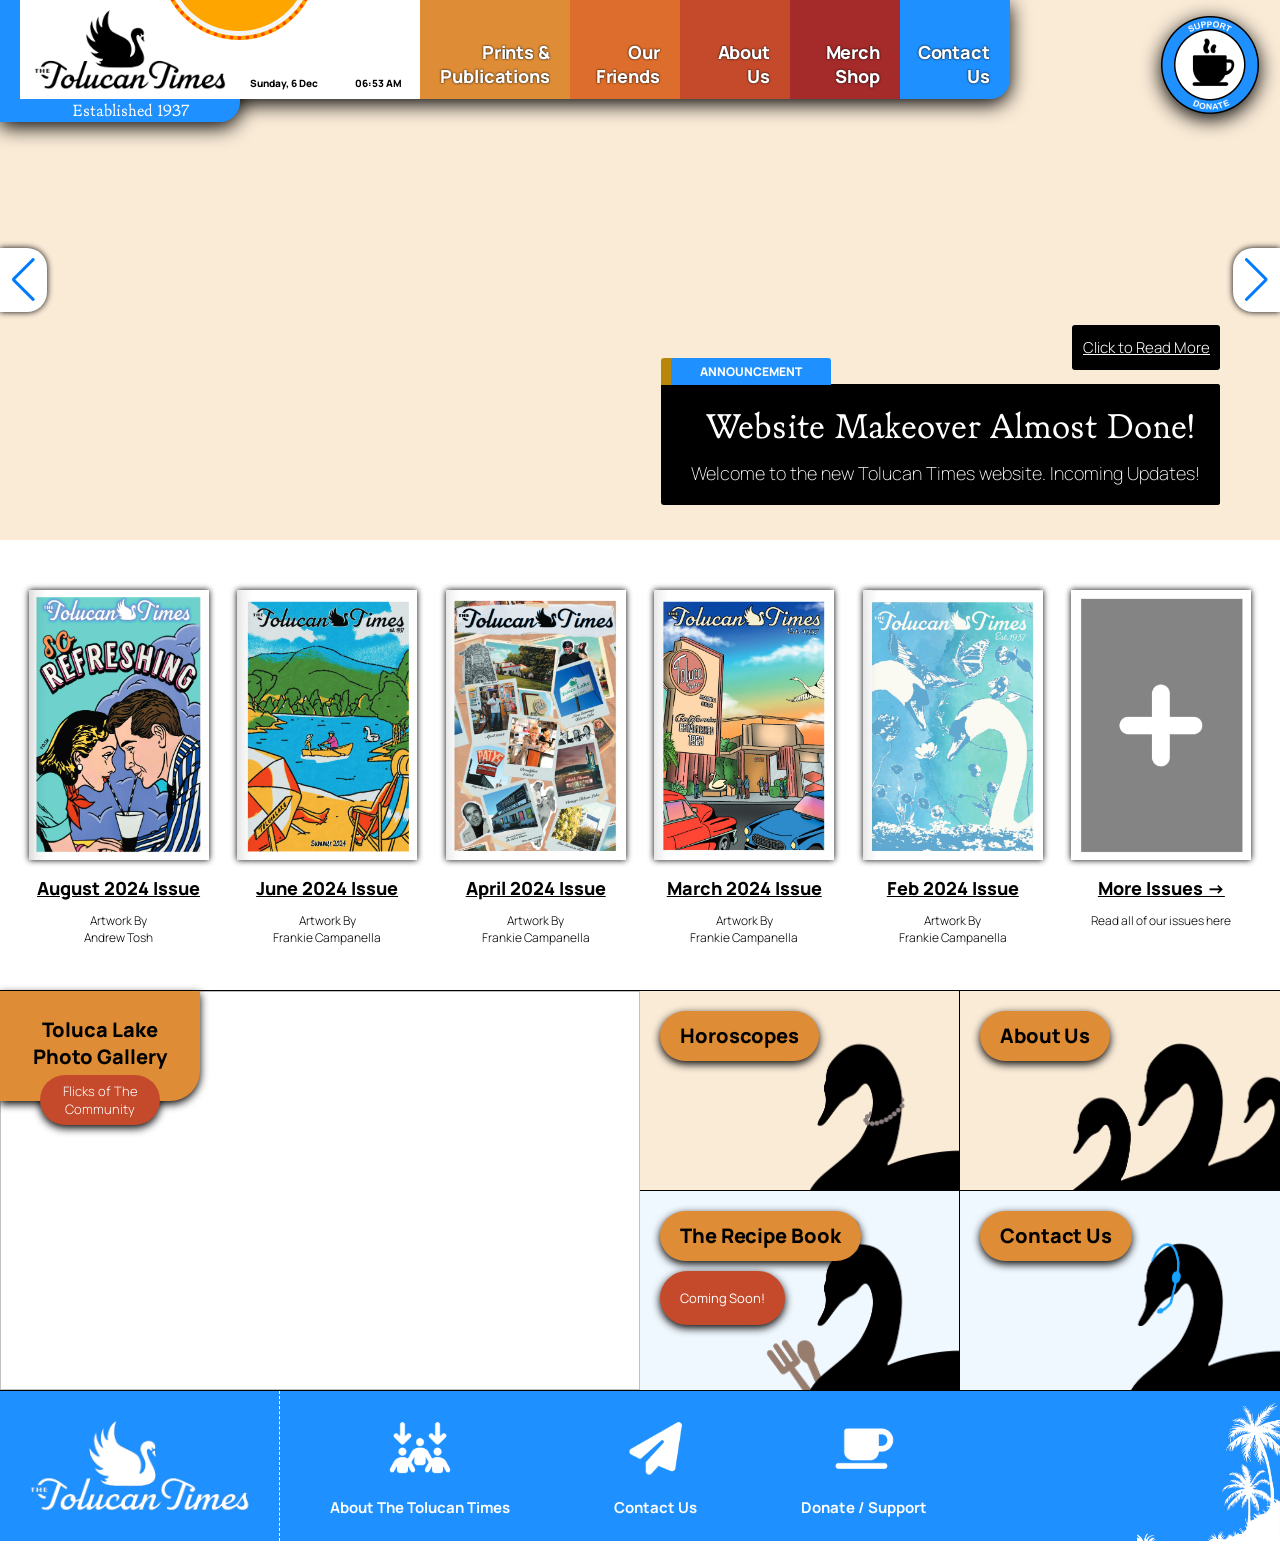
==== index.html @ 2556b1ad "Eric Horoscope And Menu" ====
<!DOCTYPE html>
<html lang="en">

<head>
    <title>The Tolucan Times</title>
    <meta charset="utf-8">
    <meta name="viewport" content="width=device-width, user-scalable=no, minimum-scale=1.0, maximum-scale=1.0">

    <link type="text/css" rel="stylesheet" href="./css/style.css">
    <link type="text/css" rel="stylesheet" href="./css/nav.css">
    <link type="text/css" rel="stylesheet" href="./css/swiper.css">
    <link type="text/css" rel="stylesheet" href="./css/frontpage.css">
    <link type="text/css" rel="stylesheet" href="./css/weather.css">
    <link type="text/css" rel="stylesheet" href="./css/footer.css">

    <link type="text/css" rel="stylesheet" href="./css/publications.css">

    <link rel="icon" type="image/png" href="./images/TTT_Favicon.png">

    <script src="https://cdn.jsdelivr.net/npm/jquery@3.4.1/dist/jquery.min.js"></script>

    <script src="https://unpkg.com/typewriter-effect@latest/dist/core.js"></script>

    <script src="https://cdn.jsdelivr.net/npm/swiper@11/swiper-bundle.min.js"></script>
    <link rel="stylesheet" href="https://cdn.jsdelivr.net/npm/swiper@11/swiper-bundle.min.css" />

    <link rel="preconnect" href="https://fonts.googleapis.com">
    <link rel="preconnect" href="https://fonts.gstatic.com" crossorigin>
    <link href="https://fonts.googleapis.com/css2?family=Syne+Mono&display=swap" rel="stylesheet">

</head>

<body>

    <div class="nav-container">
        <div class="color-container">
            <span></span>
            <img id="mobilenav"
                src="https://upload.wikimedia.org/wikipedia/commons/thumb/b/b2/Hamburger_icon.svg/1024px-Hamburger_icon.svg.png">
        </div>


        <div class="mobilenavbox" id="mobilenavbox">

            <a href="./aboutus.html">
                <div class="mobile-about-box"><img
                        src="https://icons.veryicon.com/png/o/miscellaneous/jt2/question-mark-circle.png"></div>
            </a>

            <a href="https://www.instagram.com/thetolucantimesla/" target="_blank">
                <div class="mobile-social-box"><img src="https://cdn-icons-png.flaticon.com/256/145/145805.png"></div>
            </a>

            <a href="https://ko-fi.com/tolucantimesla#paypalModal">
                <div class="mobile-donate-box"><img src="./images/icons/Donate_Icon.png"></div>
            </a>

            <img src="./images/TT_Swan_BacktoSchool.png">

            <a href="./publicationshome.html">
                <div style="background-color: #de8c35; width: 180px;" class="mobile-sub-box">Prints & Publications</div>
            </a>
            <a href="./ourfriends.html">
                <div style="background-color: #dd6d2c; width: 155px;" class="mobile-sub-box">Our Friends</div>
            </a>
            <a href="./localevents.html">
                <div style="background-color: #c54a2b; width: 134px;" class="mobile-sub-box">About Us</div>
            </a>
            <a href="./aboutus.html">
                <div style="background-color:  brown;  width: 119px;" class="mobile-sub-box">Merch & Shop</div>
            </a>
            <a href="./contactus.html">
                <div style="background-color: dodgerblue; width: 110px;" class="mobile-sub-box">Contact Us</div>
            </a>


            <div class="marquee">
                <h1>New Issue Releasing August 23!  </h1>
            </div>
        </div>

        <a href="./index.html">
            <div class="logo-container">
                <img src="./images/TTT_Logo.png">
                <h1>Established 1937</h1>
            </div>
        </a>

        <div class="link-container-0">

            <div class="disc-container">
                <h1></h1>
            </div>

            <div class="container">
                <div class="current-info">

                    <div class="date-container">

                        <div class="date" id="date">
                            Have A Good Day!
                        </div>
                        <div class="time" id="time">
                            <span id="am-pm"></span>
                        </div>


                        <div class="others" id="current-weather-items">


                        </div>
                    </div>
                </div>

                <div class="today" id="current-temp">
                    <div class="other">
                      
                        <div class="temp"></div>
                    </div>
                </div>


            </div>
        </div>

        <a href="./publicationshome.html">
            <div class="link-container-1">
                <h1>Prints &<br>Publications</h1>
            </div>
        </a>

        <a href="./ourfriends.html">
            <div class="link-container-2">
                <h1>Our<br>Friends</h1>
            </div>
        </a>

        <a href="./localevents.html">
            <div class="link-container-3">
                <h1>About<br>Us</h1>
            </div>
        </a>

        <a href="./aboutus.html">
            <div class="link-container-4">
                <h1>Merch<br>Shop</h1>
            </div>
        </a>

        <a href="./contactus.html">
            <div class="link-container-5">
                <h1>Contact Us</h1>
            </div>
        </a>

        <a href="https://ko-fi.com/tolucantimesla">
            <div class="donate-container">
                <img src="./images/icons/Donate_Icon.png">
                <!-- <h1>Support by Donating</h1> -->
            </div>
        </a>

    </div>

    <div class="slide-container">

        <!-- Swiper -->
        <div class="swiper gallery-top">
            <div class="swiper-wrapper">

                <div class="swiper-slide"
                     
                    
                    style="background-image:url(https://files.tolucalake.com/wp-content/uploads/2019/09/vintage-vignettes-1-bobs-big-boy-toluca-lake-1954.jpg)">
                    <a href="Article_01.html">
                        <div class="work-title">
                            <h4 style="background-color: dodgerblue;">ANNOUNCEMENT</h4>
                            <!-- <h3>Click to Read More</h3> -->
                            <h1>Website Makeover Almost Done!</h1>
                            <h2>Welcome to the new Tolucan Times website. Incoming Updates!</h2>
                        </div>
                    </a>
                </div>

                <div class="swiper-slide"
                    style="background-image:url(https://www.dailynews.com/wp-content/uploads/2017/10/1006_nws_ldn-l-patys-jm-01.jpg?w=1024)">
                    <a href="Article_02.html">
                        <div class="work-title">
                            <h4 class="event-food" style="background-color: #c54a2b;">FOOD & DINING</h4>
                            <h3>Click to Read More</h3>
                            <h1>Paty's Diner open to the public after remodeling</h1>
                            <h2>New owner vows to never change the pie menu</h2>
                        </div>
                    </a>
                </div>
                <div class="swiper-slide"
                    style="background-image:url(https://files.tolucalake.com/wp-content/uploads/2017/08/WherePastMeetsPresent_feature.jpg)">
                    <a href="Article_03.html">
                        <div class="work-title">
                            <h4>LOCAL EVENT</h4>
                            <h3>Click to Read More</h3>
                            <h1>Luxury Car Meet at Bob's Big Boy</h1>
                            <h2>Come bring your cars down on August 21-23</h2>
                        </div>
                    </a>
                </div>


            </div>
            <!-- Add Arrows -->
            <div class="swiper-button-next swiper-button-white"></div>
            <div class="swiper-button-prev swiper-button-white"></div>
        </div>

    </div>

    <div class="publications-container" style="border-bottom: 1px solid black;">

        <div class="publications-box">
            <a href="./article_01.html">
                <img
                    src="./images/covers/Publications_August2024_Cover.png">
                <h1>August 2024 Issue</h1>
                <h2>Artwork By<br>Andrew Tosh</h2>
            </a>
        </div>
        <div class="publications-box">
            <a href="https://www.calameo.com/read/007705413e321d0de8e33?page=1">
                <img
                    src="./images/covers/Publications_June2024_Cover.png">
                <h1>June 2024 Issue</h1>
                <h2>Artwork By<br>Frankie Campanella</h2>
            </a>
        </div>
        <div class="publications-box">
            <a href="https://www.calameo.com/read/00770541392365e5b71eb?page=1">
                <img
                    src="./images/covers/Publications_April2024_Cover.png">
                <h1>April 2024 Issue</h1>
                <h2>Artwork By<br>Frankie Campanella</h2>
            </a>
        </div>
        <div class="publications-box">
            <a href="https://www.calameo.com/read/007705413dc565bd0045a?page=1">
                <img
                    src="./images/covers/Publications_March2024_Cover.png">
                <h1>March 2024 Issue</h1>
                <h2>Artwork By<br>Frankie Campanella</h2>
            </a>
        </div>
        <div class="publications-box">

            <a href="https://www.calameo.com/read/00770541394d6c8889604?page=1">
                <img
                    src="./images/covers/Publications_Feb2024_Cover.png">
                <h1>Feb 2024 Issue</h1>
                <h2>Artwork By<br>Frankie Campanella</h2>
            </a>
 
        </div>
        <div class="publications-box">
            <a href="https://www.calameo.com/accounts/7705413">
                <img
                    src="./images/covers/Cover_Plus.png">
                <h1>More Issues →</h1>
                <h2>Read all of our issues here</h2>
            </a>
        </div>

    </div>

    <div class="hp-container">


        <div class="medium-box">
            <a href="./photogallery.html">
                <div class="medium-featured-box">
                    <div class="medium-featured-text">
                        <h1>Toluca Lake<br>Photo Gallery</h1>
                        <h2>Flicks of The Community</h2>
                    </div>
                    <img src="https://files.tolucalake.com/wp-content/uploads/2022/09/glimpses-of-the-past-3-toluca-lake-welcome-sign-postcard.jpg">
                </div>
            </a>
        </div>

        <div class="medium-box-links" style="border-right: 1px solid black;">
            <a href="./horoscopes.html">
                <div class="medium-sub-box" style="background-color: antiquewhite;">
                    <h1>Horoscopes</h1>
                    <img src="./images/TT_Swan_Horoscope.png">
                </div>
            </a>

            <a href="">
                <div class="medium-sub-box">
                    <h1>The Recipe Book</h1>
                    <h2>Coming Soon!</h2>
                    <img
                        src="./images/TT_Swan_RecipeBook.png">
                </div>
            </a>


        </div>

        <div class="medium-box-links">

            <a href="./aboutus.html">
                <div class="medium-sub-box" style="background-color: antiquewhite;">
                    <h1>About Us</h1>
                    <img
                        src="./images/TT_Swan_Aboutus.png">
                </div>
            </a>

            <a href="./contactus.html">
                <div class="medium-sub-box">
                    <h1>Contact Us</h1>
                    <img
                        src="./images/TT_Swan_ContactUs.png">
                </div>
            </a>

        </div>


    </div>


    <footer>

        <a href="./index.html">
            <div class="footer-logo"><img src="./images/TTT_Logo.png"></div>
        </a>

        <div class="footer-links">
            <a href="./aboutus.html">
                <div class="footer-link"><img src="./images/icons/AbouUs_Icon.png"></div>
                <h1>About The Tolucan Times</h1>
            </a>
        </div>
        <div class="footer-links">
            <a href="./contactus.html">
                <div class="footer-link"><img src="./images/icons/Contact_Icon.png"></div>
                <h1>Contact Us</h1>
            </a>
        </div>
        <div class="footer-links">
            <a href="https://ko-fi.com/tolucantimesla#paypalModal">
                <div class="footer-link"><img src="./images/icons/FooterDonate_Icon.png"></div>
                <h1>Donate / Support</h1>
            </a>
        </div>

        <div class="footer-bg">
            <img src="./images/Footer_Bg_Desktop.png">
        </div>

        <a href="./index.html">
            <div class="mobile-footer">
                <img src="./images/TTT_Logo.png">
            </div>
        </a>

        <div class="mobile-footer-links">
            <a href="./aboutus.html">
                <h1>About Us</h1>
            </a>
            <a href="./contactus.html">
                <h1>Contact Us</h1>
            </a>
            <a href="https://ko-fi.com/tolucantimesla#paypalModal">
                <h1>Donate / Support</h1>
            </a>
        </div>

        <div class="mobile-footer-bg">
            <img src="./images/Footer_Bg.png">
        </div>




    </footer>


    <script src="https://cdnjs.cloudflare.com/ajax/libs/moment.js/2.29.1/moment.min.js"
        integrity="sha512-qTXRIMyZIFb8iQcfjXWCO8+M5Tbc38Qi5WzdPOYZHIlZpzBHG3L3by84BBBOiRGiEb7KKtAOAs5qYdUiZiQNNQ=="
        crossorigin="anonymous" referrerpolicy="no-referrer"></script>

    <script src="javascript/script.js"></script>


    <!-- Mobile Nav Button -->
    <script>
        $("#mobilenav").click(function () {
            $("#mobilenavbox").toggle();
        });
    </script>


    <!-- Marquee Initiate -->
    <script>

        function Marquee(selector, speed) {
            const parentSelector = document.querySelector(selector);
            const clone = parentSelector.innerHTML;
            const firstElement = parentSelector.children[0];
            let i = 0;
            console.log(firstElement);
            parentSelector.insertAdjacentHTML('beforeend', clone);
            parentSelector.insertAdjacentHTML('beforeend', clone);
            parentSelector.insertAdjacentHTML('beforeend', clone);
            parentSelector.insertAdjacentHTML('beforeend', clone);

            setInterval(function () {
                firstElement.style.marginLeft = `-${i}px`;
                if (i > firstElement.clientWidth) {
                    i = 0;
                }
                i = i + speed;
            }, 0);
        }

        //after window is completed load
        //1 class selector for marquee
        //2 marquee speed 0.2
        window.addEventListener('load', Marquee('.marquee', 0.15))

    </script>


    <!-- Initialize Swiper -->
    <script type="module">


        var galleryTop = new Swiper('.gallery-top', {
            spaceBetween: 10,
            effect: 'fade',
            grabCursor: false,
            allowTouchMove: false,
            loop: true,
            centeredSlides: true,
            slidesPerView: 'auto',
            autoplay: {
                delay: 8000,
                disableOnInteraction: false,
            },

            navigation: {
                nextEl: '.swiper-button-next',
                prevEl: '.swiper-button-prev',
            },

        });
    </script>

<!--    <iframe src="//v.calameo.com/library/?type=account&id=7705413&rows=1&sortBy=latestPublished&theme=wood&bgColor=&thumbSize=large&showTitle=true&showShadow=true&showGloss=true&showInfo=account&linkTo=view&linkTarget=_blank" width="100%" height="240" frameborder="0" allowfullscreen allowtransparency></iframe>-->

</body>

</html>
---- css/style.css ----
@font-face {
    font-family: pt root;
    src: url(../fonts/pt-root.ttf);
}

@font-face {
    font-family: Fraunces;
    src: url(../fonts/Fraunces.ttf);
}

@font-face {
    font-family: Fraunces Italic;
    src: url(../fonts/Fraunces-Italic.ttf);
}

@font-face {
    font-family: Manrope;
    src: url("../fonts/Manrope.ttf");
}

@font-face {
    font-family: Bookish;
    src: url("../fonts/Bookish.otf");
}

body {
    margin: 0px;
    padding: 0px;
    overflow-x: hidden;
}

/* hide scrollbar but allow scrolling */
element {
    -ms-overflow-style: none; /* for Internet Explorer, Edge */
    scrollbar-width: none; /* for Firefox */
    overflow-y: scroll;
  }
  body::-webkit-scrollbar {
    display: none; /* for Chrome, Safari, and Opera */
  }



.slide-container {
    z-index: -2;
    width: 100vw;
    height: 60vh;
    min-height: 500px;
    background-color: antiquewhite;
    margin: 0px;
    padding: 0px;
}

.hp-container{
    width: 100%;
    height: 400px;
    box-sizing: border-box;
    display: flex;
    flex-direction: row;
}

@media all and (max-width: 800px) {
    .hp-container{
       flex-direction: column;
       height: 1142px;
    }
}

.medium-box{
    width: 50vw;
    box-sizing: border-box;
    padding: 0px;
    margin: 0px;
    text-align: center;
    
}

@media all and (max-width: 800px) {
    .medium-box{
       width: 100vw;
    }
}

.medium-box img{
    object-fit: cover;
    width: 100%;
    height: 100%;
}

.medium-box-links{
    width: 25vw;
    box-sizing: border-box;
    padding: 0px;
    margin: 0px;
    text-align: center;
    
}

@media all and (max-width: 800px) {
    .medium-box-links{
       width: 100vw;
       height: 450px;
    }
}

.medium-box-links img{
    object-fit: cover;
    width: 100%;
    height: 100%;
}



.medium-sub-box{
    height: 50%;
    width: 100%;
    border-bottom: 1px solid black;
    box-sizing: border-box;
    background-color: aliceblue;
}

@media all and (max-width: 800px) {
    .medium-sub-box{
       width: 100%;
    }
}

.medium-sub-box h1{

    position: absolute;
    font-family: Manrope;
    font-size: 20px;
    line-height: 50px;
    font-weight: 900;
    letter-spacing: -0.1px;
    margin-left: 20px;
    margin-top: 20px;
    color: black;
    background-color: #de8c35;
    border-radius: 100px;
    padding: 0px 20px;
    filter: drop-shadow(0px 3px 4px black);
}

.medium-sub-box h2{
    position: absolute;
    font-family: Manrope;
    font-size: 13px;
    line-height: 50px;
    font-weight: 400;
    letter-spacing: -0.1px;
    
    margin-left: 20px;
    margin-top: 80px;
    color: white;
    background-color: #c54a2b;
    border-radius: 100px;
    padding: 2px 20px;
    filter: drop-shadow(0px 3px 4px black);
}

.medium-sub-box img{
    object-fit: cover;
    width: 100%;
    height: 100%;

}

.medium-featured-box{
    height: 100%;
    border-bottom: 1px solid black;
    box-sizing: border-box;
    align-items: center;
}

.medium-featured-box img{
    object-fit: cover;
    width: 100%;
    height: 100%;
}

.medium-featured-text{
    position: absolute;
    left: 0;
    z-index: 2;
    width: 200px;
    height: 110px;
    background-color:#de8c35;
    border-radius: 0px 0px 30px 0px;
    filter: drop-shadow(0px 3px 4px black);
}

.medium-featured-text h1{
    font-family: Manrope;
    font-size: 20px;
    font-weight: 900;
    width: 80%;
    margin: auto;
    padding-top: 25px;
    color: black;
}

.medium-featured-text h2{
    font-family: Manrope;
    font-size: 13px;
    font-weight: 300;
    color: white;
    width: 120px;
    margin: auto;
    margin-top: 5px;
    padding: 7px 0px;
    background-color: #c54a2b;
    border-radius: 100px;
}


.large-box{
    width: 50vw;
    box-sizing: border-box;
    padding: 10px 30px;
    margin: 0px;
    border-left: .5px solid black;
    border-right: .5px solid black;
    border-bottom: .5px solid black;
    text-align: center;
    align-items: center;
}

@media all and (max-width: 800px) {
    .large-box{
       width: 100vw;
    }
}

.large-box h1{

    font-family: Bookish;
    font-size: 20px;
    font-weight: 900;
    letter-spacing: -0.1px;
    text-transform: uppercase;
    color: black;

}

.large-box img{
    object-fit: cover;
    width: 100%;
    height: 80%;
}

.mobile-hp-container{
    width: 100vw;
    height: 50vw;
    display:none;
}

@media all and (max-width: 800px) {
    .mobile-hp-container{
       display: flex;
       flex-direction: row;
    }
}

.mobilehp-sub-box{
    width: 50%;
    height: 100%;
}

.mobilehp-sub-box img{
    object-fit: cover;
    width: 100%;
    height: 100%;
}
---- css/nav.css ----
.nav-container {
    position: absolute;
    top: 0px;
    left: 0px;
    width: 100vw;
    height: 100px;
    display: flex;
    flex-direction: row;
    z-index: 5;
    filter: drop-shadow(0px 5px 10px black);
}

.color-container {
    width: 20px;
    height: 122px;
    padding: 0px;
    margin: 0px;
    background-color: dodgerblue;
    display: flex;
    justify-content: center;
    align-items: center;

}

@media all and (max-width: 800px) {
    .color-container{
       width: 40px;
       height: 80px;
      
    }
}

.color-container img{
    display: none;
    object-fit: contain;
    height: 50%;
    width: 63%;
    filter: invert(1);
    vertical-align: middle;
}

@media all and (max-width: 800px) {
    .color-container img{
       display: block;
    }
}

#mobilenav{
    padding: 12px 3px;
}

.mobilenavbox{
    display: none;
    position: absolute;
    top: 80px;
    width: 100%;
    height: 295px;
    background-color: white;
    
    transform-origin: top;
    padding: 20px 0px;
    margin: 0px;
    flex-direction: row;
    box-sizing: border-box;
}

.mobilenavbox img{
    position: absolute;
    top: 0px;
    left: 0px;
    object-fit: cover;
    width: 100%;
    height: 100%;
  
}


#mobilenavbox{

}

@keyframes mobileload {

    0% {
        transform: scaleY(0%);
    }


    100% {
        transform: scaleY(100%);
    }

}

.mobile-sub-box{
    width: fit-content;
    height: 22px;
    margin-bottom: 10px;
    padding: 10px 20px 10px 18px;
    color: white;
    font-family: manrope;
    font-size: 16px;
    font-weight: 600;
    border-radius: 0px 100px 100px 0px;
    filter: drop-shadow(0px 3px 0.1px darkgrey);
  
}

.mobile-about-box{
    position: absolute;
    right: 0px;
    top: 20px;
    width: 45px;
    height: 45px;
    border-radius: 5px 0px 0px 5px;
    background-color: #de8c35;
    z-index: 2;
    filter: drop-shadow(0px 3px 0.1px darkgrey)
}

.mobile-about-box img{
    object-fit: cover;
    width: 60%;
    height: 60%;
    filter: invert(1);
    position: absolute;
    top: 50%;
    left: 50%;
    transform: translate(-50%, -50%);
}

.mobile-social-box{
    position: absolute;
    right: 0px;
    top: 75px;
    width: 45px;
    height: 45px;
    border-radius: 5px 0px 0px 5px;
    background-color: #dd6d2c;
    z-index: 2;
    filter: drop-shadow(0px 3px 0.1px darkgrey)
}

.mobile-social-box img{
    object-fit: cover;
    width: 60%;
    height: 60%;
    filter: brightness(4);
    position: absolute;
    top: 50%;
    left: 50%;
    transform: translate(-50%, -50%);
}

.mobile-donate-box{
    position: absolute;
    right: 20px;
    top: 190px;
    width: 80px;
    height: 80px;
    border-radius: 100%;
    z-index: 2;
}

.mobile-donate-box img{
    object-fit: cover;
    width: 100%;
    height: 100%;
}

.marquee{
    position: absolute;
    display: flex;
    top: 295px;
    left: 0px;
    width: 100vw;
    height: 20px;
    background-color: tan;
    padding-bottom: 7px;
    overflow: hidden;
}

.marquee h1{
    font-family: Manrope;
    font-size: 10px;
    font-weight: 200;
    white-space: nowrap;
}

.logo-container {
    width: 200px;
    height: 100px;
    padding: 0px 10px;
    margin: 0px;
    background-color: white;
}

@media all and (max-width: 800px) {
    .logo-container{
        width: 180px;
       height: 70px;
       padding: 5px 0px;
    }
}

.logo-container img {
    object-fit: contain;
    width: 100%;
    height: 100%;
}

.logo-container h1 {
    position: absolute;
    left: 20px;
    top: 88px;
    width: 220px;

    font-family: Bookish;
    font-size: 17px;
    font-weight: 400;
    color: white;
    padding: 1.1px 0px;

    background-color: dodgerblue;
    text-align: center;
    border-radius: 0px 0px 20px 0px;
}

@media all and (max-width: 800px) {
    .logo-container h1{
        display: none;
        width: 180px;
        font-size: 12px;
       left: 20px;
       top: 72px;
       height: 15px;
       padding-top: 4px;
    }
}

.nav-container a {
    text-decoration: none;
}

.disc-container{
    width: 150px;
    height: 150px;
    border-radius: 100%;

    position: absolute;
    left: 160px;
    top: -118px;

    background-color: orange;
    
    border: 4px dotted orangered;
    box-shadow: 0 0 0 5px #f3f5f6 inset;
    animation: linear 50s rotatesun infinite;
    transform: rotate(0deg);
}

@media all and (max-width: 800px) {
    .disc-container{
        left: 160px;
    }
}

@keyframes rotatesun {

    0% {
        transform: rotate(0deg);
    }


    100% {
        transform: rotate(360deg);
    }

}

.link-container-0 {
    width: 180px;
    height: 99px;
    background-color: white;
    box-sizing: border-box;

    text-align: left;
    transition: .2s;
    overflow: hidden;
}

@media all and (max-width: 800px) {
    .link-container-0{
       width: calc(100vw - 220px);
       height: 80px;
    }
}

.link-container-0 h1 {
    font-family: Manrope;
    font-size: 12px;
    line-height: 18px;
    font-weight: 900;
    letter-spacing: -0.1px;
    color: black;
    margin: 0px;
    padding: 15px 0px 0px 15px;
}

.link-container-1 {
    width: 150px;
    height: 99px;
    background-color: #de8c35;
    box-sizing: border-box;

    text-align: right;
    transition: .2s;
}

.link-container-1 h1 {
    font-family: Manrope;
    font-size: 18px;
    font-weight: 900;
    letter-spacing: -0.1px;
    color: white;
    filter: drop-shadow(0px 0px 1px black);
    margin: 0px;
    padding: 40px 20px 0px 0px;
}

.link-container-2 {
    width: 110px;
    height: 99px;
    background-color: #dd6d2c;
    box-sizing: border-box;

    text-align: right;
    transition: .2s;

}

.link-container-2 h1 {
    font-family: Manrope;
    font-size: 18px;
    font-weight: 900;
    letter-spacing: -0.1px;
    color: white;
    filter: drop-shadow(0px 0px 1px black);
    margin: 0px;
    padding: 40px 20px 0px 0px;
}

.link-container-3 {
    width: 110px;
    height: 99px;
    background-color: #c54a2b;
    box-sizing: border-box;
    transition: .2s;
    text-align: right;
}

.link-container-3 h1 {
    font-family: Manrope;
    font-size: 18px;
    font-weight: 900;
    letter-spacing: -0.1px;
    color: white;
    filter: drop-shadow(0px 0px 1px black);
    margin: 0px;
    padding: 40px 20px 0px 0px;
}

.link-container-4 {
    width: 110px;
    height: 99px;
    background-color: brown;
    box-sizing: border-box;
    border-radius: 0px 0px 0px 0px;
    text-align: right;
    transition: .2s;
}

.link-container-4 h1 {
    font-family: Manrope;
    font-size: 18px;
    font-weight: 900;
    letter-spacing: -0.1px;
    color: white;
    filter: drop-shadow(0px 0px 1px black);
    margin: 0px;
    padding: 40px 20px 0px 0px;
}

.link-container-5 {
    width: 110px;
    height: 99px;
    background-color: dodgerblue;
    box-sizing: border-box;
    border-radius: 0px 0px 20px 0px;
    text-align: right;
    transition: .2s;
}

.link-container-5 h1 {
    font-family: Manrope;
    font-size: 18px;
    font-weight: 900;
    letter-spacing: -0.1px;
    color: white;
    filter: drop-shadow(0px 0px 1px black);
    margin: 0px;
    padding: 40px 20px 0px 0px;
}

.link-container-1:hover {
    background-color: dodgerblue;
}
.link-container-2:hover {
    background-color: dodgerblue;
}
.link-container-3:hover {
    background-color: dodgerblue;
}
.link-container-4:hover {
    background-color: dodgerblue;
}
.link-container-5:hover {
    background-color: dodgerblue;
}

@media all and (max-width: 800px) {
    .link-container-1{
       display: none;
    }
    .link-container-2{
        display: none;
    }
    .link-container-3{
        display: none;
    }
    .link-container-4{
        display: none;
    }
    .link-container-5{
        display: none;
    }
}


.donate-container {
    position: absolute;
    right: 20px;
    top: 15px;
    width: 100px;
    height: 100px;
    border-radius: 100%;
    transition: 2s;
    z-index: 5;
    padding: 0px;
    text-align: center;
}

@media all and (max-width: 800px) {
        .donate-container{
           display: none;
        }
    }



.donate-container img{
    object-fit: cover;
    width: 100%;
    height: 100%;

}

.donate-container h1{ 
    display: none;
    font-family: Manrope;
    font-weight: 900;
    font-size: 20px;
    color: white;
    margin-top: 30px;
    transition: .5s;
    filter: drop-shadow(0 0 1px black);
    animation: .5s loadindonate;
    transform: translateY(0px);
}

.donate-container:hover{
    transform: rotate(360deg);
}
---- css/frontpage.css ----
.frontpage-container {
    height: 500px;
    width: 100vw;

}

.frontpage-header {
    width: 40vw;
    height: 120px;
    margin: auto;
    margin-top: -10px;
    text-align: center;
    border: 1px dashed black;
    border-width: 0px 1px;
}

.frontpage-header h1 {
    font-family: Bookish;
    font-size: 50px;
    border-bottom: 1px dashed black;
    letter-spacing: -.1px;

    padding-top: 20px;
}

.frontpage-header h2 {
    font-family: Bookish;
    font-size: 15px;
    margin-top: -20px;
}

.frontpage-article-container {
    width: 96vw;
    margin-top: 20px;
    margin-left: 2vw;
    margin-right: 2vw;
    display: flex;
    flex-direction: row;
    border-top: 1px dashed black;
}

.tall-article-container {
    width: 30vw;
    padding: 20px;
    text-align: left;
}

.tall-article-container h1 {
    font-family: bookish;
    font-size: 20px;
    font-weight: 300;
    margin-bottom: -0px;
}

.tall-article-container h2 {
    font-family: bookish;
    font-size: 13px;
    font-weight: 300;
    padding-bottom: 30px;
    border-bottom: 1px dashed black;
}

.middle-article-container {
    width: 46vw;
    border-left: 1px dashed black;
    border-right: 1px dashed black;
    padding: 10px;
    text-align: center;

}

.middle-article-container p{
    font-family: manrope;
    font-weight: 300;
    font-size: 10px;
    padding: 0px;
    margin-top: -2px;
}

.middle-article-container h1 {
    font-family: Bookish;
    font-weight: 300;
    font-size: 30px;
    line-height: 45px;
    padding: 0px;
    padding-bottom: 15px;
    margin: 15px 10px 10px 10px;
    border-bottom: 1px dashed black;
}

.middle-article-container img{
    object-fit: cover;
    width: 100%;
    height: 100%;
}

.spacer-container{
    width: 100vw;
    height: 50vh;
}
---- css/weather.css ----
@import url('https://fonts.googleapis.com/css2?family=Poppins:wght@100;200;400;700&display=swap');


.date-container .time{
    position: absolute;

    left: 355px;
    top: 76px;

    font-family: Manrope;
    font-weight: 900;
    font-size: 10px;
}

@media all and (max-width: 800px) {
    .date-container .time{
       left: auto;
       right: 10px;
       top: 60px;
       font-size: 10px;
       font-weight: 300;
    }
}


.date-container .date{
    position: absolute;

    left: 250px;
    top: 76px;

    font-family: Manrope;
    font-weight: 900;
    font-size: 10px;
}

@media all and (max-width: 800px) {
    .date-container .date{
       left: auto;
       right: 10px;
       top: 45px;
       font-size: 10px;
       font-weight: 300;
    }
}

.today .temp{
    position: absolute;

    left: 334px;
    top: 10px;

    font-family: Bookish;
    font-weight: 900;
    font-size: 30px;

    
}

@media all and (max-width: 800px) {
    .today .temp{
       left: auto;
       right: 10px;
       top: 10px;
       font-size: 18px;
       font-weight: 300;
    }
}
---- css/footer.css ----
footer {
    position: absolute;
    width: 100vw;
    height: 150px;
    background-color: dodgerblue;
}

@media all and (max-width: 800px) {
    .footer {
        height: 500px;
    }
}

.footer-logo {
    height: 100px;
    float: left;
    padding: 25px;
    border-right: 1px dashed white;
}

@media all and (max-width: 800px) {
    .footer-logo {
        display: none;
    }
}

.footer-logo img {
    object-fit: contain;
    height: 100%;
    width: 100%;
    filter: invert(1);
}

.footer-links {
    padding: 0px 50px;
    margin-top: 22px;
    display: inline-block;
}

@media all and (max-width: 800px) {
    .footer-links {
        display: none;
    }
}



.footer-links a {
    text-decoration: none;
}

.footer-link {

    text-align: center;
}

.footer-link img {
    width: 70px;
}

.footer-links h1 {
    text-decoration: none;
    font-family: Manrope;
    font-size: 15px;
    color: white;

}

.footer-bg{
    position: absolute;
    right: 0px;
    bottom: 0px;
    height: 150px;
}

@media all and (max-width: 800px) {
    .footer-bg {
        display: none;
    }
}



.footer-bg img{
    object-fit: cover;
    width: 100%;
    height: 100%;
}

.mobile-footer{
    display: none;
    width: 200px;
    filter: invert(1);
    margin: auto;
    padding-top: 30px;
    
}

@media all and (max-width: 800px) {
    .mobile-footer {
        display: block;
    }
}


.mobile-footer img{
    object-fit: cover;
    width: 100%;
    height: 100%;
}

.mobile-footer-links{
    width: 100vw;
    height: 180px;
    display: none;
    flex-direction: column;
    justify-content: center;
    text-align: center;
    background-color: dodgerblue;
    padding-bottom: 30px;
}

@media all and (max-width: 800px) {
    .mobile-footer-links {
        display: flex;
    }
}

.mobile-footer-links a{
    text-decoration: none;
}

.mobile-footer-links h1{
   
    font-family: Manrope;
    font-size: 15px;
    color: white;
   
}

.mobile-footer-bg{
    display: none;
    width: 100vw;
    position: relative;
    bottom: 90vw;
    z-index: 100;
}

@media all and (max-width: 800px) {
    .mobile-footer-bg {
        display: block;
    }
}

.mobile-footer-bg img{
    object-fit: cover;
    width: 100%;
    height: 100%;
}
---- css/publications.css ----
.publications-container {
    width: 100vw;
    height: 350px;
    display: flex;
    flex-direction: row;
    justify-content: space-evenly;
    padding: 50px 0px;
    margin-bottom: 0px;
}

@media all and (max-width: 800px) {
    .publications-container {
        justify-content: space-evenly;
        height: 240vw;
        flex-wrap: wrap;
        margin-bottom: -40px;
    }
}




.publications-box {
    width: 180px;
    height: 270px;
    text-align: center;
}

@media all and (max-width: 800px) {
    .publications-box {
        width: 45vw;
        height: 50vw;
        background-color: aqua;
    }
}



.publications-box a {
    text-decoration: none;
}

.publications-box h1 {
    font-family: Manrope;
    font-weight: 900;
    font-size: 18px;
    color: black;
    text-decoration: underline;
}

.publications-box h2 {
    font-family: Manrope;
    font-weight: 300;
    font-size: 12px;
    color: black;
}

.publications-box img {
    object-fit: cover;
    width: 100%;
    height: 100%;
    filter: drop-shadow(0px 0px 3px black);
}


.other-publications-container {
    width: 100vw;
    height: 50vw;
    display: flex;
    flex-direction: row;
    margin: 0px;
    margin-top: -50px;
}

@media all and (max-width: 800px) {
    .other-publications-container {
        flex-direction: column;
        height: 200vw;
    }
}

.history-container {
    width: 50%;
    height: 100%;
    text-align: left;
    box-sizing: border-box;
    margin: 0px;
}

@media all and (max-width: 800px) {
    .history-container{
        width: 100vw;
    }
}

.history-container h1{
    position: absolute;
    left: 0px;

    width: 400px;

    font-family: Bookish;
    font-size: 16px;
    line-height: 23px;
    color: black;
    background-color: white;
    padding: 30px 30px;
    margin: 50px;
}

@media all and (max-width: 800px) {
    .history-container h1{
        font-size: 12px;
        line-height: 20px;
        width: 70vw;
    }
}

.history-container img{
    object-fit: cover;
    width: 100%;
    height: 100%;
}
.history-container a{
    color: dodgerblue;
}

.obituary-container {
    width: 50%;
    height: 100%;
    background-color: black;
    text-align: right;
    box-sizing: border-box;
    padding: 30px 30px;
    margin: 0px;
}

@media all and (max-width: 800px) {
    .obituary-container{
        width: 100vw;
    }
}

.obituary-container h1{

    font-family: Manrope;
    font-size: 18px;
  
    color: white;

}

.obituary-container h2{

    font-family: Manrope;
    font-size: 10px;
    margin-top: -10px;
    margin-bottom: 20px;
  
    color: white;

}

.obituary-container a{
    text-decoration: none;
   
}

.obituary-container h1:hover{
    text-decoration: underline;
}

@media all and (max-width: 800px) {
    .obituary-container h1{
        font-size: 12px;
        letter-spacing: -.2px;
        line-height: 20px;
    }
}

.obitnumber{
    font-size: 10px;
}

.obituary-container h3{
    font-size: 35px;
    color: white;
    font-family: manrope;
    margin-top: 0px;
}
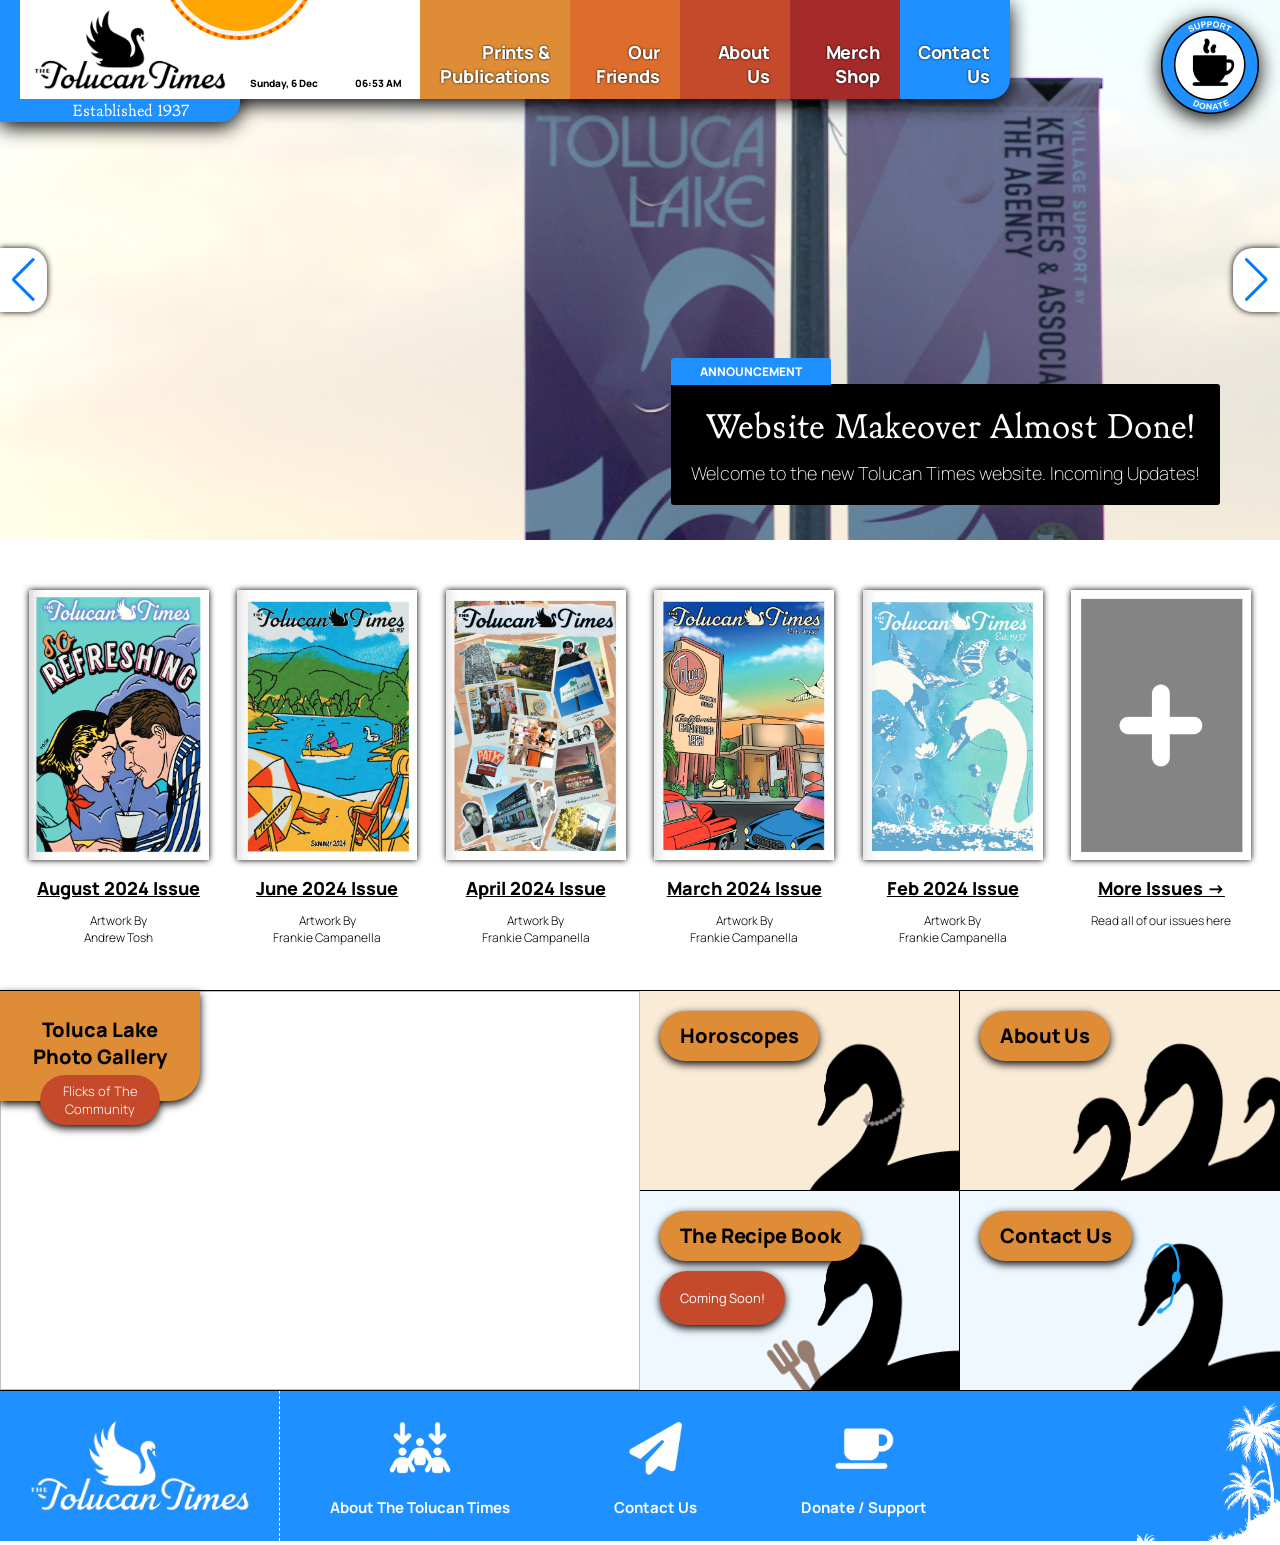
==== commit c7fbebf9: "Eric Final Updates" ====
--- a/index.html
+++ b/index.html
@@ -51,7 +51,7 @@
                 <div class="mobile-social-box"><img src="https://cdn-icons-png.flaticon.com/256/145/145805.png"></div>
             </a>
 
-            <a href="https://ko-fi.com/tolucantimesla#paypalModal">
+            <a href="https://ko-fi.com/thetolucantimes">
                 <div class="mobile-donate-box"><img src="./images/icons/Donate_Icon.png"></div>
             </a>
 
@@ -63,10 +63,10 @@
             <a href="./ourfriends.html">
                 <div style="background-color: #dd6d2c; width: 155px;" class="mobile-sub-box">Our Friends</div>
             </a>
-            <a href="./localevents.html">
+            <a href="./aboutus.html">
                 <div style="background-color: #c54a2b; width: 134px;" class="mobile-sub-box">About Us</div>
             </a>
-            <a href="./aboutus.html">
+            <a href="./comingsoon.html">
                 <div style="background-color:  brown;  width: 119px;" class="mobile-sub-box">Merch & Shop</div>
             </a>
             <a href="./contactus.html">
@@ -135,13 +135,13 @@
             </div>
         </a>
 
-        <a href="./localevents.html">
+        <a href="./aboutus.html">
             <div class="link-container-3">
                 <h1>About<br>Us</h1>
             </div>
         </a>
 
-        <a href="./aboutus.html">
+        <a href="./comingsoon.html">
             <div class="link-container-4">
                 <h1>Merch<br>Shop</h1>
             </div>
@@ -153,7 +153,7 @@
             </div>
         </a>
 
-        <a href="https://ko-fi.com/tolucantimesla">
+        <a href="https://ko-fi.com/thetolucantimes">
             <div class="donate-container">
                 <img src="./images/icons/Donate_Icon.png">
                 <!-- <h1>Support by Donating</h1> -->
@@ -171,7 +171,7 @@
                 <div class="swiper-slide"
                      
                     
-                    style="background-image:url(https://files.tolucalake.com/wp-content/uploads/2019/09/vintage-vignettes-1-bobs-big-boy-toluca-lake-1954.jpg)">
+                    style="background-image:url(./images/Frontpage_00.png)">
                     <a href="Article_01.html">
                         <div class="work-title">
                             <h4 style="background-color: dodgerblue;">ANNOUNCEMENT</h4>
@@ -183,24 +183,24 @@
                 </div>
 
                 <div class="swiper-slide"
-                    style="background-image:url(https://www.dailynews.com/wp-content/uploads/2017/10/1006_nws_ldn-l-patys-jm-01.jpg?w=1024)">
-                    <a href="Article_02.html">
+                    style="background-image:url(./images/Frontpage_02.png)">
+                    <a href="./article_01.html">
                         <div class="work-title">
-                            <h4 class="event-food" style="background-color: #c54a2b;">FOOD & DINING</h4>
+                            <h4 class="event-food" style="background-color: #c54a2b;">ARTICLE</h4>
                             <h3>Click to Read More</h3>
-                            <h1>Paty's Diner open to the public after remodeling</h1>
-                            <h2>New owner vows to never change the pie menu</h2>
+                            <h1>Dan Carlin, A Hardcore Tolucan</h1>
+                            <h2>Written By Gino Renzulli</h2>
                         </div>
                     </a>
                 </div>
                 <div class="swiper-slide"
-                    style="background-image:url(https://files.tolucalake.com/wp-content/uploads/2017/08/WherePastMeetsPresent_feature.jpg)">
-                    <a href="Article_03.html">
+                    style="background-image:url(./images/Frontpage_01.png)">
+                    <a href="./article_02.html">
                         <div class="work-title">
-                            <h4>LOCAL EVENT</h4>
+                            <h4>ARTICLE</h4>
                             <h3>Click to Read More</h3>
-                            <h1>Luxury Car Meet at Bob's Big Boy</h1>
-                            <h2>Come bring your cars down on August 21-23</h2>
+                            <h1>The Honorary Mayor In!</h1>
+                            <h2>Written By Nico Renzulli</h2>
                         </div>
                     </a>
                 </div>
--- a/css/publications.css
+++ b/css/publications.css
@@ -40,12 +40,18 @@
     text-decoration: none;
 }
 
-.publications-box h1 {
+.publications-box h1{
     font-family: Manrope;
     font-weight: 900;
     font-size: 18px;
     color: black;
     text-decoration: underline;
+}
+
+@media all and (max-width: 800px) {
+    .publications-box h1{
+        font-size: 13px;
+    }
 }
 
 .publications-box h2 {
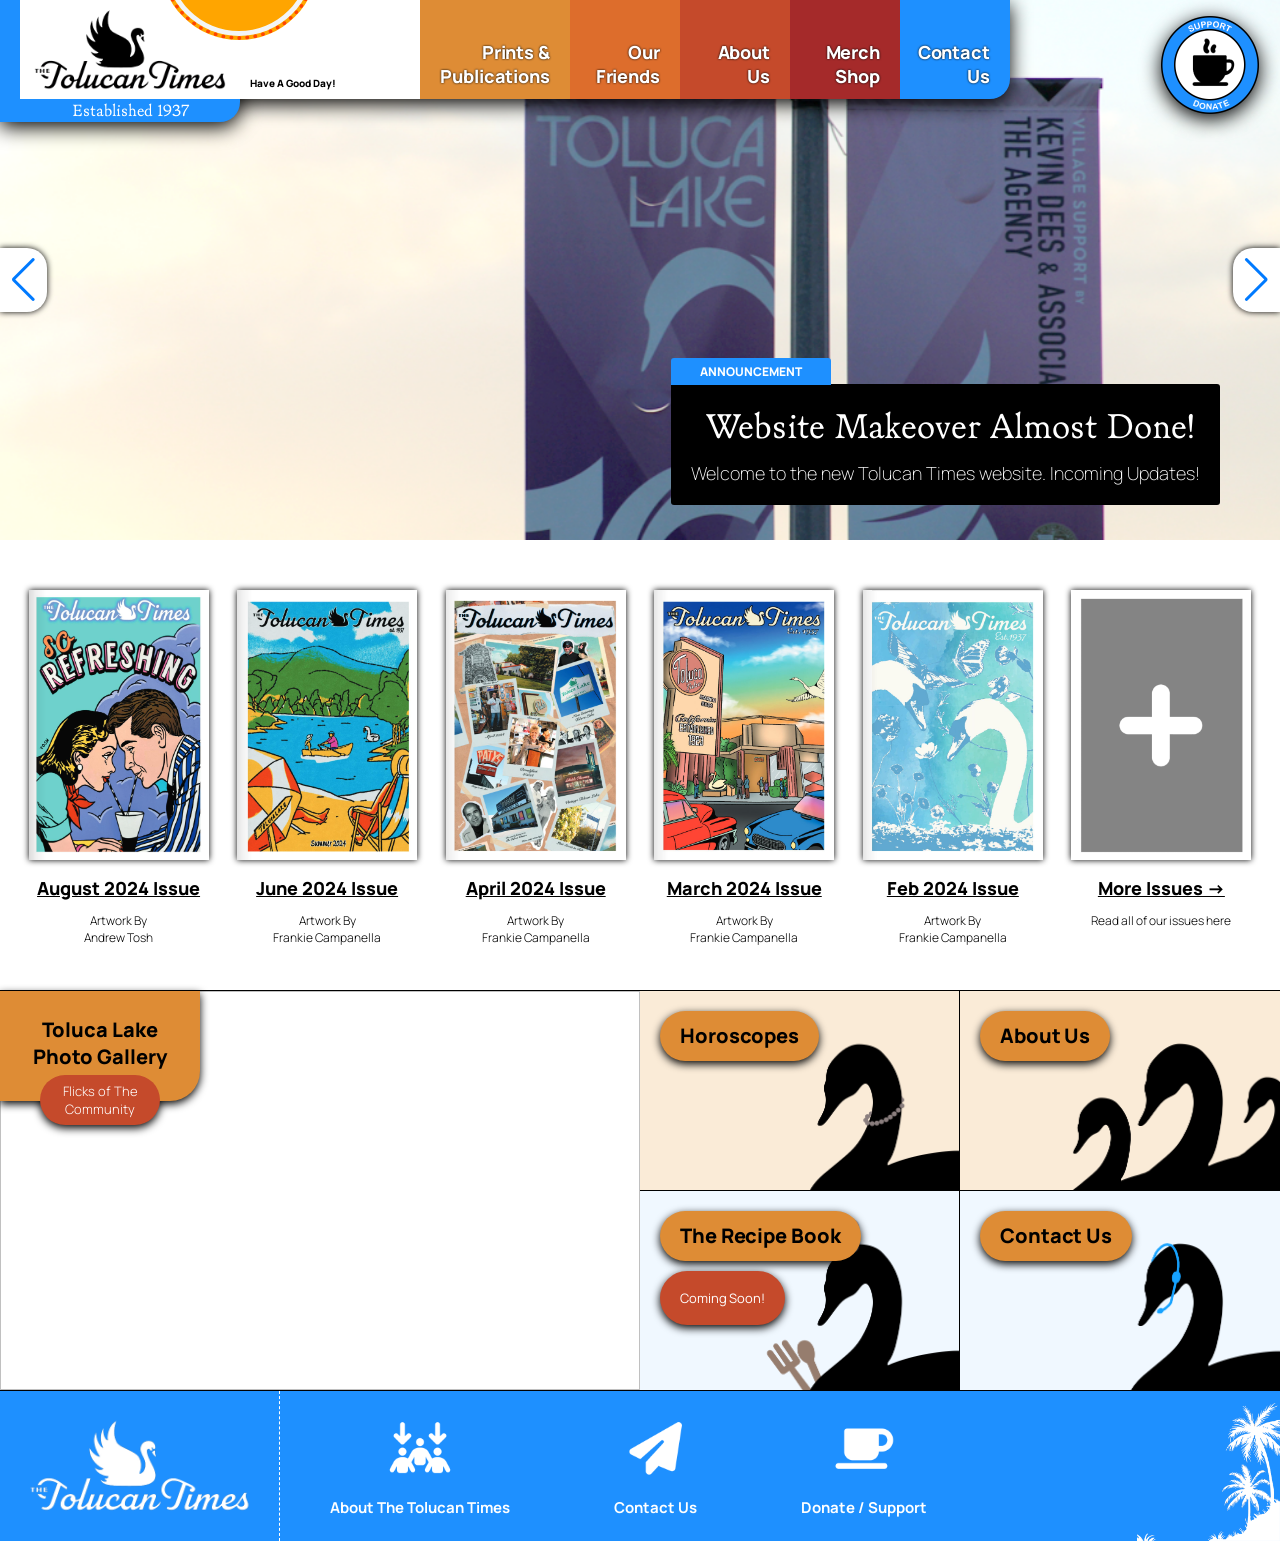
==== commit 62b58742: "Eric update to html structure" ====
--- a/index.html
+++ b/index.html
@@ -32,243 +32,12 @@
 
 <body>
 
-    <div class="nav-container">
-        <div class="color-container">
-            <span></span>
-            <img id="mobilenav"
-                src="https://upload.wikimedia.org/wikipedia/commons/thumb/b/b2/Hamburger_icon.svg/1024px-Hamburger_icon.svg.png">
-        </div>
+    <div class="" id="nav-ph"></div>
 
+    <div class="" id="slide-ph"></div>
 
-        <div class="mobilenavbox" id="mobilenavbox">
-
-            <a href="./aboutus.html">
-                <div class="mobile-about-box"><img
-                        src="https://icons.veryicon.com/png/o/miscellaneous/jt2/question-mark-circle.png"></div>
-            </a>
-
-            <a href="https://www.instagram.com/thetolucantimesla/" target="_blank">
-                <div class="mobile-social-box"><img src="https://cdn-icons-png.flaticon.com/256/145/145805.png"></div>
-            </a>
-
-            <a href="https://ko-fi.com/thetolucantimes">
-                <div class="mobile-donate-box"><img src="./images/icons/Donate_Icon.png"></div>
-            </a>
-
-            <img src="./images/TT_Swan_BacktoSchool.png">
-
-            <a href="./publicationshome.html">
-                <div style="background-color: #de8c35; width: 180px;" class="mobile-sub-box">Prints & Publications</div>
-            </a>
-            <a href="./ourfriends.html">
-                <div style="background-color: #dd6d2c; width: 155px;" class="mobile-sub-box">Our Friends</div>
-            </a>
-            <a href="./aboutus.html">
-                <div style="background-color: #c54a2b; width: 134px;" class="mobile-sub-box">About Us</div>
-            </a>
-            <a href="./comingsoon.html">
-                <div style="background-color:  brown;  width: 119px;" class="mobile-sub-box">Merch & Shop</div>
-            </a>
-            <a href="./contactus.html">
-                <div style="background-color: dodgerblue; width: 110px;" class="mobile-sub-box">Contact Us</div>
-            </a>
-
-
-            <div class="marquee">
-                <h1>New Issue Releasing August 23!  </h1>
-            </div>
-        </div>
-
-        <a href="./index.html">
-            <div class="logo-container">
-                <img src="./images/TTT_Logo.png">
-                <h1>Established 1937</h1>
-            </div>
-        </a>
-
-        <div class="link-container-0">
-
-            <div class="disc-container">
-                <h1></h1>
-            </div>
-
-            <div class="container">
-                <div class="current-info">
-
-                    <div class="date-container">
-
-                        <div class="date" id="date">
-                            Have A Good Day!
-                        </div>
-                        <div class="time" id="time">
-                            <span id="am-pm"></span>
-                        </div>
-
-
-                        <div class="others" id="current-weather-items">
-
-
-                        </div>
-                    </div>
-                </div>
-
-                <div class="today" id="current-temp">
-                    <div class="other">
-                      
-                        <div class="temp"></div>
-                    </div>
-                </div>
-
-
-            </div>
-        </div>
-
-        <a href="./publicationshome.html">
-            <div class="link-container-1">
-                <h1>Prints &<br>Publications</h1>
-            </div>
-        </a>
-
-        <a href="./ourfriends.html">
-            <div class="link-container-2">
-                <h1>Our<br>Friends</h1>
-            </div>
-        </a>
-
-        <a href="./aboutus.html">
-            <div class="link-container-3">
-                <h1>About<br>Us</h1>
-            </div>
-        </a>
-
-        <a href="./comingsoon.html">
-            <div class="link-container-4">
-                <h1>Merch<br>Shop</h1>
-            </div>
-        </a>
-
-        <a href="./contactus.html">
-            <div class="link-container-5">
-                <h1>Contact Us</h1>
-            </div>
-        </a>
-
-        <a href="https://ko-fi.com/thetolucantimes">
-            <div class="donate-container">
-                <img src="./images/icons/Donate_Icon.png">
-                <!-- <h1>Support by Donating</h1> -->
-            </div>
-        </a>
-
-    </div>
-
-    <div class="slide-container">
-
-        <!-- Swiper -->
-        <div class="swiper gallery-top">
-            <div class="swiper-wrapper">
-
-                <div class="swiper-slide"
-                     
-                    
-                    style="background-image:url(./images/Frontpage_00.png)">
-                    <a href="Article_01.html">
-                        <div class="work-title">
-                            <h4 style="background-color: dodgerblue;">ANNOUNCEMENT</h4>
-                            <!-- <h3>Click to Read More</h3> -->
-                            <h1>Website Makeover Almost Done!</h1>
-                            <h2>Welcome to the new Tolucan Times website. Incoming Updates!</h2>
-                        </div>
-                    </a>
-                </div>
-
-                <div class="swiper-slide"
-                    style="background-image:url(./images/Frontpage_02.png)">
-                    <a href="./article_01.html">
-                        <div class="work-title">
-                            <h4 class="event-food" style="background-color: #c54a2b;">ARTICLE</h4>
-                            <h3>Click to Read More</h3>
-                            <h1>Dan Carlin, A Hardcore Tolucan</h1>
-                            <h2>Written By Gino Renzulli</h2>
-                        </div>
-                    </a>
-                </div>
-                <div class="swiper-slide"
-                    style="background-image:url(./images/Frontpage_01.png)">
-                    <a href="./article_02.html">
-                        <div class="work-title">
-                            <h4>ARTICLE</h4>
-                            <h3>Click to Read More</h3>
-                            <h1>The Honorary Mayor In!</h1>
-                            <h2>Written By Nico Renzulli</h2>
-                        </div>
-                    </a>
-                </div>
-
-
-            </div>
-            <!-- Add Arrows -->
-            <div class="swiper-button-next swiper-button-white"></div>
-            <div class="swiper-button-prev swiper-button-white"></div>
-        </div>
-
-    </div>
-
-    <div class="publications-container" style="border-bottom: 1px solid black;">
-
-        <div class="publications-box">
-            <a href="./article_01.html">
-                <img
-                    src="./images/covers/Publications_August2024_Cover.png">
-                <h1>August 2024 Issue</h1>
-                <h2>Artwork By<br>Andrew Tosh</h2>
-            </a>
-        </div>
-        <div class="publications-box">
-            <a href="https://www.calameo.com/read/007705413e321d0de8e33?page=1">
-                <img
-                    src="./images/covers/Publications_June2024_Cover.png">
-                <h1>June 2024 Issue</h1>
-                <h2>Artwork By<br>Frankie Campanella</h2>
-            </a>
-        </div>
-        <div class="publications-box">
-            <a href="https://www.calameo.com/read/00770541392365e5b71eb?page=1">
-                <img
-                    src="./images/covers/Publications_April2024_Cover.png">
-                <h1>April 2024 Issue</h1>
-                <h2>Artwork By<br>Frankie Campanella</h2>
-            </a>
-        </div>
-        <div class="publications-box">
-            <a href="https://www.calameo.com/read/007705413dc565bd0045a?page=1">
-                <img
-                    src="./images/covers/Publications_March2024_Cover.png">
-                <h1>March 2024 Issue</h1>
-                <h2>Artwork By<br>Frankie Campanella</h2>
-            </a>
-        </div>
-        <div class="publications-box">
-
-            <a href="https://www.calameo.com/read/00770541394d6c8889604?page=1">
-                <img
-                    src="./images/covers/Publications_Feb2024_Cover.png">
-                <h1>Feb 2024 Issue</h1>
-                <h2>Artwork By<br>Frankie Campanella</h2>
-            </a>
- 
-        </div>
-        <div class="publications-box">
-            <a href="https://www.calameo.com/accounts/7705413">
-                <img
-                    src="./images/covers/Cover_Plus.png">
-                <h1>More Issues →</h1>
-                <h2>Read all of our issues here</h2>
-            </a>
-        </div>
-
-    </div>
-
+    <div class="" id="publication-ph"></div>
+   
     <div class="hp-container">
 
 
@@ -327,108 +96,10 @@
 
     </div>
 
-
-    <footer>
-
-        <a href="./index.html">
-            <div class="footer-logo"><img src="./images/TTT_Logo.png"></div>
-        </a>
-
-        <div class="footer-links">
-            <a href="./aboutus.html">
-                <div class="footer-link"><img src="./images/icons/AbouUs_Icon.png"></div>
-                <h1>About The Tolucan Times</h1>
-            </a>
-        </div>
-        <div class="footer-links">
-            <a href="./contactus.html">
-                <div class="footer-link"><img src="./images/icons/Contact_Icon.png"></div>
-                <h1>Contact Us</h1>
-            </a>
-        </div>
-        <div class="footer-links">
-            <a href="https://ko-fi.com/tolucantimesla#paypalModal">
-                <div class="footer-link"><img src="./images/icons/FooterDonate_Icon.png"></div>
-                <h1>Donate / Support</h1>
-            </a>
-        </div>
-
-        <div class="footer-bg">
-            <img src="./images/Footer_Bg_Desktop.png">
-        </div>
-
-        <a href="./index.html">
-            <div class="mobile-footer">
-                <img src="./images/TTT_Logo.png">
-            </div>
-        </a>
-
-        <div class="mobile-footer-links">
-            <a href="./aboutus.html">
-                <h1>About Us</h1>
-            </a>
-            <a href="./contactus.html">
-                <h1>Contact Us</h1>
-            </a>
-            <a href="https://ko-fi.com/tolucantimesla#paypalModal">
-                <h1>Donate / Support</h1>
-            </a>
-        </div>
-
-        <div class="mobile-footer-bg">
-            <img src="./images/Footer_Bg.png">
-        </div>
+    <div class="" id="footer-ph"></div>
 
 
-
-
-    </footer>
-
-
-    <script src="https://cdnjs.cloudflare.com/ajax/libs/moment.js/2.29.1/moment.min.js"
-        integrity="sha512-qTXRIMyZIFb8iQcfjXWCO8+M5Tbc38Qi5WzdPOYZHIlZpzBHG3L3by84BBBOiRGiEb7KKtAOAs5qYdUiZiQNNQ=="
-        crossorigin="anonymous" referrerpolicy="no-referrer"></script>
-
-    <script src="javascript/script.js"></script>
-
-
-    <!-- Mobile Nav Button -->
-    <script>
-        $("#mobilenav").click(function () {
-            $("#mobilenavbox").toggle();
-        });
-    </script>
-
-
-    <!-- Marquee Initiate -->
-    <script>
-
-        function Marquee(selector, speed) {
-            const parentSelector = document.querySelector(selector);
-            const clone = parentSelector.innerHTML;
-            const firstElement = parentSelector.children[0];
-            let i = 0;
-            console.log(firstElement);
-            parentSelector.insertAdjacentHTML('beforeend', clone);
-            parentSelector.insertAdjacentHTML('beforeend', clone);
-            parentSelector.insertAdjacentHTML('beforeend', clone);
-            parentSelector.insertAdjacentHTML('beforeend', clone);
-
-            setInterval(function () {
-                firstElement.style.marginLeft = `-${i}px`;
-                if (i > firstElement.clientWidth) {
-                    i = 0;
-                }
-                i = i + speed;
-            }, 0);
-        }
-
-        //after window is completed load
-        //1 class selector for marquee
-        //2 marquee speed 0.2
-        window.addEventListener('load', Marquee('.marquee', 0.15))
-
-    </script>
+    <script type="text/javascript" src="./partloader.js"></script>
 
 
     <!-- Initialize Swiper -->
@@ -456,8 +127,6 @@
         });
     </script>
 
-<!--    <iframe src="//v.calameo.com/library/?type=account&id=7705413&rows=1&sortBy=latestPublished&theme=wood&bgColor=&thumbSize=large&showTitle=true&showShadow=true&showGloss=true&showInfo=account&linkTo=view&linkTarget=_blank" width="100%" height="240" frameborder="0" allowfullscreen allowtransparency></iframe>-->
-
 </body>
 
 </html>
--- a/css/nav.css
+++ b/css/nav.css
@@ -1,4 +1,6 @@
-
+#nav-ph{
+    z-index: 1000;
+}
 
 .nav-container {
     position: absolute;
